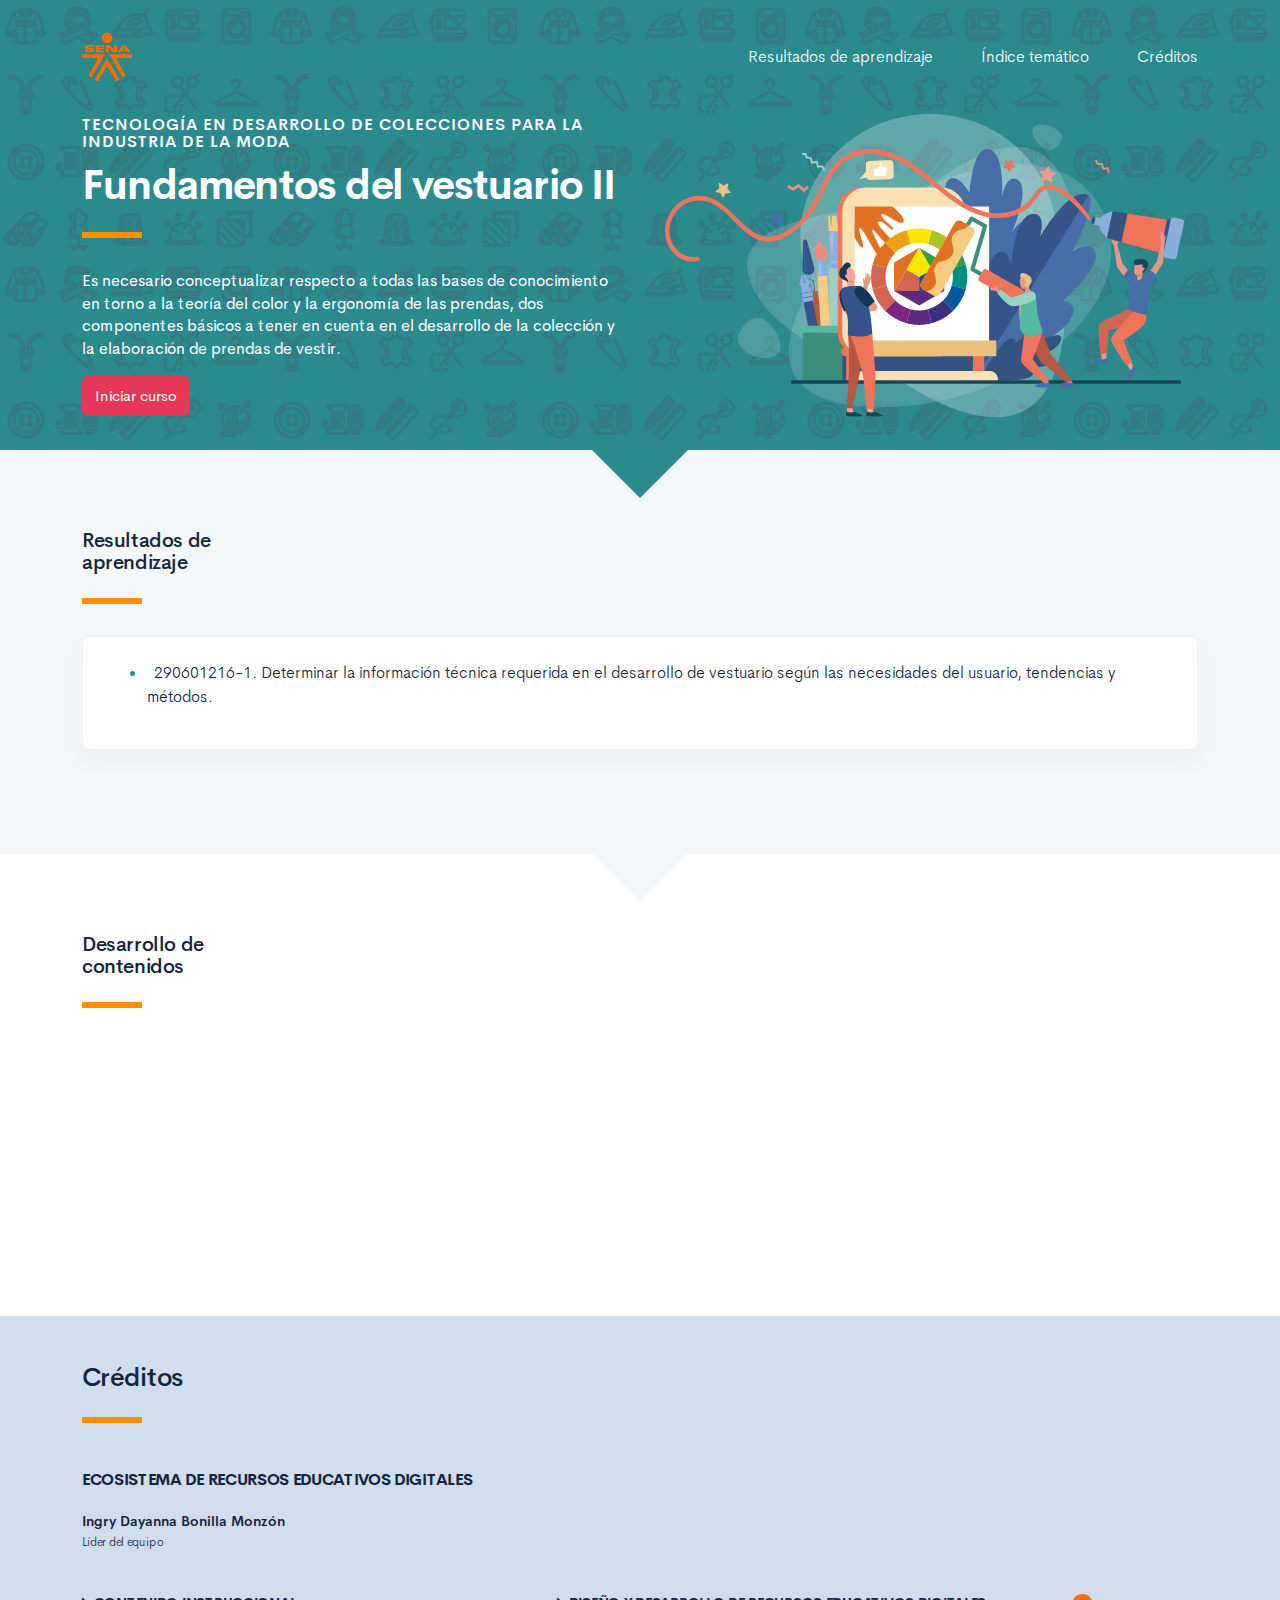
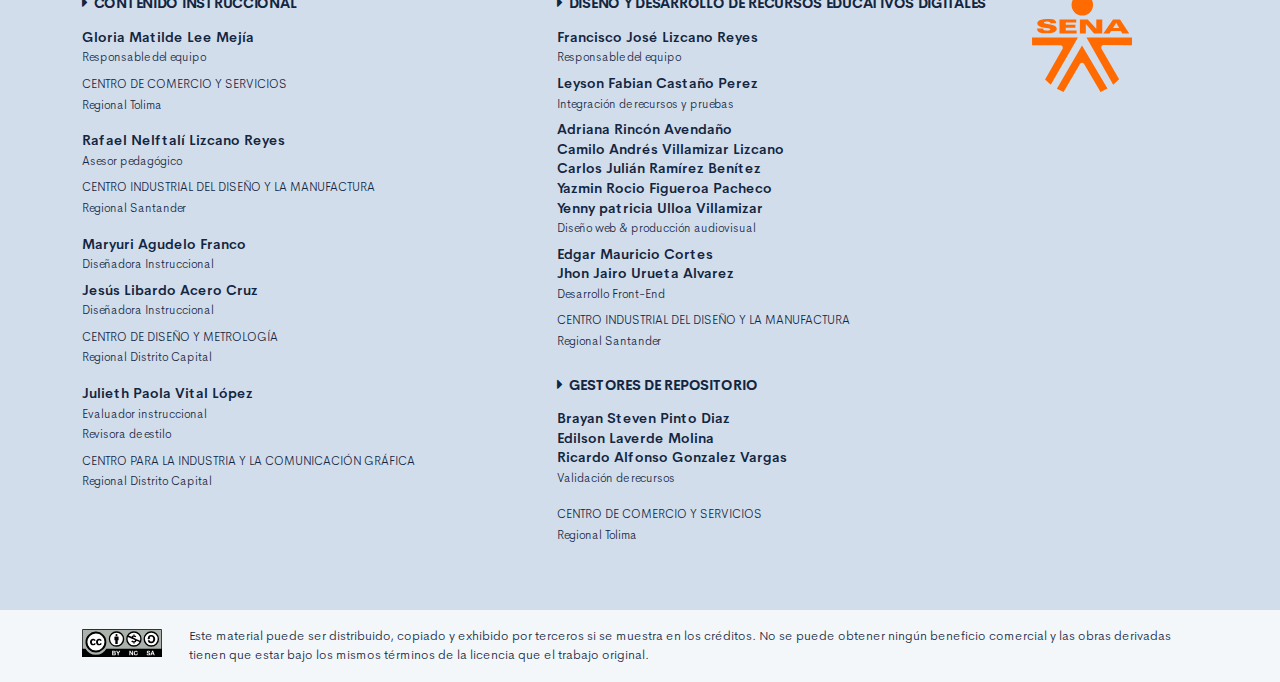
==== public/index.html @ 7e15c2d4 "Desarrollo" ====
<!DOCTYPE html>
<html lang="es">
    <head>
        <meta charset="UTF-8">
        <meta name="viewport" content="width=device-width, user-scalable=no, initial-scale=1.0, maximum-scale=1.0, minimum-scale=1.0">
        <title>Fundamentos del vestuario II</title>
        <meta meta name="description" content="Es necesario conceptualizar respecto a todas las bases de conocimiento en torno a la teoría del color y la ergonomía de las prendas, dos componentes básicos a tener en cuenta en el desarrollo de la colección y la elaboración de prendas de vestir.">
        <link rel="icon" type="image/svg+xml" href="assets/images/logos/senaLogo.svg">
        <link rel="stylesheet" href="assets/fonts/feather/feather.css">
        <link rel="stylesheet" href="assets/fonts/fontawesome/css/font-awesome.css">
        <link href="assets/css/fancybox.css" rel="stylesheet">
        <link href="assets/css/animate.css" rel="stylesheet">
        <link rel="stylesheet" href="assets/css/main.css">
    </head>
    <body class="theme-dark page-header-textura" id="page-home">
        <header class="curso-presentacion page-header" id="CursoPresentacion">
            <div class="page-textura">
                <div class="container">
                    <div class="curso-topbar justify-content-center justify-content-md-between"><a class="curso-topbar__logo"><svg xmlns="http://www.w3.org/2000/svg" width="168.273" height="164.177" viewBox="0 0 168.273 164.177">
                                <path id="SENA_LOGO" data-name="SENA LOGO" d="M85.349,1a18.09,18.09,0,1,0,18.09,18.09h0A18.1,18.1,0,0,0,85.349,1ZM25.617,42.983a33.722,33.722,0,0,0-9.386,1.024,11.156,11.156,0,0,0-5.12,2.56A5.346,5.346,0,0,0,10.086,52.2c.683,1.707,2.56,2.9,4.608,3.584,4.437,1.536,9.386,1.877,13.994,2.731a5.1,5.1,0,0,1,2.389,1.024,1.369,1.369,0,0,1-.683,2.048,9.146,9.146,0,0,1-5.291.683A8.354,8.354,0,0,1,20.5,61.244a1.962,1.962,0,0,1-.853-2.389H9.233A7.663,7.663,0,0,0,10.6,63.463a7.59,7.59,0,0,0,4.267,2.389A28.541,28.541,0,0,0,23.4,66.876,52.426,52.426,0,0,0,35,66.023a11.043,11.043,0,0,0,5.8-2.9,5.358,5.358,0,0,0-1.365-8.533,21.267,21.267,0,0,0-5.8-2.048c-3.072-.683-5.973-1.024-9.045-1.536a9.114,9.114,0,0,1-3.072-.853,1.226,1.226,0,0,1,0-2.219,9.369,9.369,0,0,1,4.437-.683,10.554,10.554,0,0,1,4.608.853A1.877,1.877,0,0,1,31.59,49.81h9.9a5.669,5.669,0,0,0-1.195-3.584A8.875,8.875,0,0,0,35.515,43.5c-3.584-.341-6.827-.512-9.9-.512Zm21.333.683V67.217H75.792V62.1H57.531V57.489H73.744V52.54H57.531V48.786H75.109v-5.12Zm47.615,0H81.253V67.217H91.322V51.346l13.824,15.872h13.824V43.666H108.9v15.7Zm42.495,0L120.676,67.217h10.581l2.56-4.267H150.2l2.389,4.267h11.776l-15.53-23.551ZM142.35,49.3l5.12,8.533h-10.41ZM.7,74.044l.171,12.8L49,86.673c2.389.512,3.925,2.048,3.413,5.8l-29.7,51.711,9.557,9.045L78.01,74.044Zm91.646,0L137.4,152.89l9.9-8.874L117.433,92.3c-.512-3.584.853-5.291,3.413-5.8l48.127.171V74.044ZM84.837,87.185,42.512,159.546l11.264,5.461,28.159-47.615a4.283,4.283,0,0,1,2.9-1.195,4.681,4.681,0,0,1,3.072,1.195l28.159,47.786,11.605-5.973Z" transform="translate(-0.7 -1)" fill="#FF6B00" />
                            </svg>
                        </a><a class="curso-topbar__menubar collapsed btn-menu-responsive d-none" data-toggle="collapse" href="#curso-topbar__nav" aria-expanded="false"><span></span><span></span><span></span></a>
                        <nav class="curso-topbar__nav collapse show d-none d-md-block" id="curso-topbar__nav">
                            <ul class="curso-topbar__list">
                                <li class="curso-topbar__item"><a class="curso-topbar__link text-white" href="#ResultadosAprendizaje"><span>Resultados de aprendizaje</span></a></li>
                                <li class="curso-topbar__item"><a class="curso-topbar__link text-white" href="#IndiceTematico"><span>Índice temático</span></a></li>
                                <li class="curso-topbar__item"><a class="curso-topbar__link text-white" href="#Creditos"><span>Créditos</span></a></li>
                            </ul>
                        </nav>
                    </div>
                    <!--include includes/page-home_header.pug                -->
                    <div class="curso-portada">
                        <div class="row align-items-center">
                            <div class="col-12 col-lg-6">
                                <h3 class="curso-subtitulo" id="curso-titulo-componente">Tecnología en desarrollo de colecciones para la industria de la moda</h3>
                                <h1 class="curso-titulo" id="curso-titulo-tema">Fundamentos del vestuario II</h1>
                                <div class="brand-line-primary"></div>
                                <p class="curso-descripcion">Es necesario conceptualizar respecto a todas las bases de conocimiento en torno a la teoría del color y la ergonomía de las prendas, dos componentes básicos a tener en cuenta en el desarrollo de la colección y la elaboración de prendas de vestir.</p><a class="curso-btn-iniciar btn btn-danger" href="main.html"><span>Iniciar curso</span></a>
                            </div>
                            <div class="col-12 col-lg-6 text-center">
                                <div class="d-none d-lg-block"><img class="curso-imagen" src="assets/images/header/header_media.png" /></div>
                            </div>
                        </div>
                    </div>
                </div>
            </div>
        </header>
        <section class="curso-resultados section bg-base-light" id="ResultadosAprendizaje">
            <div class="container">
                <h2> Resultados de <br>aprendizaje</h2>
                <div class="brand-line-primary"></div>
                <div class="card resultado-item">
                    <div class="card-body">
                        <ul class="bg-color-dark">
                            <li><span>290601216-1. Determinar la información técnica requerida en el desarrollo de vestuario según las necesidades del usuario, tendencias y métodos.</span></li>
                        </ul>
                    </div>
                </div>
            </div>
        </section>
        <section class="curso-indice-tematico section" id="IndiceTematico">
            <div class="container">
                <h2>Desarrollo de <br>contenidos</h2>
                <div class="brand-line-primary"></div>
                <div class="row justify-content-center">
                    <div class="col-12 col-sm-10">
                        <div class="card wow flipInX" data-wow-delay=".2s">
                            <div class="card-body">
                                <ul class="list-group list-group-flush list my-n3 nav-temas">
                                    <li class="list-group-item nav-tema-item">
                                        <div class="row align-items-center">
                                            <div class="col-auto">
                                                <div class="avatar avatar-sm"><span class="nav-tema-item__icon avatar-title font-size-lg bg-secondary-soft rounded-circle text-primary font-weight-bold">1</span></div>
                                            </div>
                                            <div class="col ml-n2"><span class="nav-tema-item__titulo"> <a href="main.html#page/teoria/">Teoría del color</a></span></div>
                                            <div class="col-auto"> <a class="btn btn-light nav-tema-item__btn" href="main.html#page/teoria/">Ver más</a></div>
                                        </div>
                                    </li>
                                    <li class="list-group-item nav-tema-item">
                                        <div class="row align-items-center">
                                            <div class="col-auto">
                                                <div class="avatar avatar-sm"><span class="nav-tema-item__icon avatar-title font-size-lg bg-secondary-soft rounded-circle text-primary font-weight-bold">2</span></div>
                                            </div>
                                            <div class="col ml-n2"><span class="nav-tema-item__titulo"> <a href="main.html#page/analisis/">Análisis Funcional</a></span></div>
                                            <div class="col-auto"> <a class="btn btn-light nav-tema-item__btn" href="main.html#page/analisis/">Ver más</a></div>
                                        </div>
                                    </li>
                                </ul>
                            </div>
                        </div>
                    </div>
                </div>
            </div>
        </section>
        <footer class="footer" id="Creditos">
            <div class="container">
                <h1>Créditos </h1>
                <div class="brand-line-primary"></div>
                <div class="row">
                    <div class="col-12 col-md-5">
                        <h3 class="footer-subtitulo mb-4">ECOSISTEMA DE RECURSOS EDUCATIVOS DIGITALES </h3>
                        <p class="footer-texto mb-2"><strong>Ingry Dayanna Bonilla Monzón</strong><br /> <span class="text-small">Líder del equipo</span></p>
                    </div>
                </div>
                <div class="row mt-5">
                    <div class="col-12 col-md-5">
                        <h4 class="footer-subtitulo-2 mt-0">
                            <div class="fa fa-caret-right mr-2"></div>Contenido Instruccional
                        </h4>
                        <p class="footer-texto mb-2"><strong>Gloria Matilde Lee Mejía </strong><br /> <span class="text-small">Responsable del equipo</span></p>
                        <p class="footer-texto"><span class="text-small text-uppercase">Centro de Comercio y Servicios</span><br /><span class="text-small">Regional Tolima</span></p>
                        <p class="footer-texto mb-2"><strong>Rafael Nelftalí Lizcano Reyes</strong><br /> <span class="text-small">Asesor pedagógico<br /></span></p>
                        <p class="footer-texto"><span class="text-small text-uppercase">Centro industrial del diseño y la manufactura </span><br /><span class="text-small">Regional Santander</span></p>
                        <p class="footer-texto mb-2"><strong>Maryuri Agudelo Franco</strong><br /><span class="text-small">Diseñadora Instruccional<br /></span></p>
                        <p class="footer-texto mb-2"><strong>Jesús Libardo Acero Cruz</strong><br /><span class="text-small">Diseñadora Instruccional<br /></span></p>
                        <p class="footer-texto"><span class="text-small text-uppercase">Centro de diseño y metrología</span><br /><span class="text-small">Regional Distrito Capital</span></p>
                        <p class="footer-texto mb-2"><strong>Julieth Paola Vital López </strong><br /><span class="text-small">Evaluador instruccional<br /></span><span class="text-small">Revisora de estilo<br /></span></p>
                        <p class="footer-texto"><span class="text-small text-uppercase">Centro para la Industria y la Comunicación Gráfica</span><br /><span class="text-small">Regional Distrito Capital</span></p>
                    </div>
                    <div class="col-12 col-md-5">
                        <h4 class="footer-subtitulo-2 mt-0">
                            <div class="fa fa-caret-right mr-2"></div>Diseño y desarrollo de recursos educativos digitales
                        </h4>
                        <p class="footer-texto mb-2"><strong>Francisco José Lizcano Reyes </strong><br /> <span class="text-small">Responsable del equipo<br /></span></p>
                        <p class="footer-texto mb-2"><strong>Leyson Fabian Castaño Perez</strong><br /> <span class="text-small">Integración de recursos y pruebas<br /></span></p>
                        <p class="footer-texto mb-2"> <strong>Adriana Rincón Avendaño</strong><br />
                            <strong>Camilo Andrés Villamizar Lizcano</strong><br />
                            <strong>Carlos Julián Ramírez Benítez</strong><br />
                            <strong>Yazmin Rocio Figueroa Pacheco</strong><br />
                            <strong>Yenny patricia Ulloa Villamizar</strong><br /><span class="text-small">Diseño web & producción audiovisual<br /></span></p>
                        <p class="footer-texto mb-2"><strong>Edgar Mauricio Cortes</strong><br />
                            <strong>Jhon Jairo Urueta Alvarez</strong><br /><span class="text-small">Desarrollo Front-End<br /></span></p>
                        <p class="footer-texto mb-2"><span class="text-small text-uppercase">Centro industrial del diseño y la manufactura </span><br /><span class="text-small">Regional Santander</span></p>
                        <h4 class="footer-subtitulo-2 mt-4">
                            <div class="fa fa-caret-right mr-2"></div>Gestores de repositorio
                        </h4>
                        <p class="footer-texto"> <strong>Brayan Steven Pinto Diaz</strong><br />
                            <strong>Edilson Laverde Molina</strong><br />
                            <strong>Ricardo Alfonso Gonzalez Vargas</strong><br /><span class="text-small">Validación de recursos<br /></span></p>
                        <p class="footer-texto"><span class="text-small text-uppercase">CENTRO DE COMERCIO Y SERVICIOS</span><br /><span class="text-small">Regional Tolima</span></p>
                    </div>
                    <div class="col-12 col-md-2">
                        <div class="d-flex flex-column justify-content-center"><img src="assets/images/logos/senaLogo.svg" style="max-width:100px" /></div>
                    </div>
                </div>
            </div>
        </footer>
        <section id="cc">
            <div class="container">
                <div class="d-flex flex-column flex-sm-row"><span class="pr-3"><i class="icon cc"></i></span><span>Este material puede ser distribuido, copiado y exhibido por terceros si se muestra en los créditos. No se puede obtener ningún beneficio comercial y las obras derivadas tienen que estar bajo los mismos términos de la licencia que el trabajo original.</span></div>
            </div>
        </section>
        <script src="assets/js/vendor.js"></script>
        <script src="assets/js/global.js"> </script>
        <script src="assets/js/pages.js"></script>
    </body>
</html>
---- public/assets/fonts/feather/feather.css ----
@font-face {
  font-family: 'Feather';
  src:
    url('fonts/Feather.ttf?sdxovp') format('truetype'),
    url('fonts/Feather.woff?sdxovp') format('woff'),
    url('fonts/Feather.svg?sdxovp#Feather') format('svg');
  font-weight: normal;
  font-style: normal;
}

.fe {
  /* use !important to prevent issues with browser extensions that change fonts */
  font-family: 'Feather' !important;
  speak: none;
  font-style: normal;
  font-weight: normal;
  font-variant: normal;
  text-transform: none;
  line-height: 1;

  /* Better Font Rendering =========== */
  -webkit-font-smoothing: antialiased;
  -moz-osx-font-smoothing: grayscale;
}

.fe-activity:before {
  content: "\e900";
}
.fe-airplay:before {
  content: "\e901";
}
.fe-alert-circle:before {
  content: "\e902";
}
.fe-alert-octagon:before {
  content: "\e903";
}
.fe-alert-triangle:before {
  content: "\e904";
}
.fe-align-center:before {
  content: "\e905";
}
.fe-align-justify:before {
  content: "\e906";
}
.fe-align-left:before {
  content: "\e907";
}
.fe-align-right:before {
  content: "\e908";
}
.fe-anchor:before {
  content: "\e909";
}
.fe-aperture:before {
  content: "\e90a";
}
.fe-archive:before {
  content: "\e90b";
}
.fe-arrow-down:before {
  content: "\e90c";
}
.fe-arrow-down-circle:before {
  content: "\e90d";
}
.fe-arrow-down-left:before {
  content: "\e90e";
}
.fe-arrow-down-right:before {
  content: "\e90f";
}
.fe-arrow-left:before {
  content: "\e910";
}
.fe-arrow-left-circle:before {
  content: "\e911";
}
.fe-arrow-right:before {
  content: "\e912";
}
.fe-arrow-right-circle:before {
  content: "\e913";
}
.fe-arrow-up:before {
  content: "\e914";
}
.fe-arrow-up-circle:before {
  content: "\e915";
}
.fe-arrow-up-left:before {
  content: "\e916";
}
.fe-arrow-up-right:before {
  content: "\e917";
}
.fe-at-sign:before {
  content: "\e918";
}
.fe-award:before {
  content: "\e919";
}
.fe-bar-chart:before {
  content: "\e91a";
}
.fe-bar-chart-2:before {
  content: "\e91b";
}
.fe-battery:before {
  content: "\e91c";
}
.fe-battery-charging:before {
  content: "\e91d";
}
.fe-bell:before {
  content: "\e91e";
}
.fe-bell-off:before {
  content: "\e91f";
}
.fe-bluetooth:before {
  content: "\e920";
}
.fe-bold:before {
  content: "\e921";
}
.fe-book:before {
  content: "\e922";
}
.fe-book-open:before {
  content: "\e923";
}
.fe-bookmark:before {
  content: "\e924";
}
.fe-box:before {
  content: "\e925";
}
.fe-briefcase:before {
  content: "\e926";
}
.fe-calendar:before {
  content: "\e927";
}
.fe-camera:before {
  content: "\e928";
}
.fe-camera-off:before {
  content: "\e929";
}
.fe-cast:before {
  content: "\e92a";
}
.fe-check:before {
  content: "\e92b";
}
.fe-check-circle:before {
  content: "\e92c";
}
.fe-check-square:before {
  content: "\e92d";
}
.fe-chevron-down:before {
  content: "\e92e";
}
.fe-chevron-left:before {
  content: "\e92f";
}
.fe-chevron-right:before {
  content: "\e930";
}
.fe-chevron-up:before {
  content: "\e931";
}
.fe-chevrons-down:before {
  content: "\e932";
}
.fe-chevrons-left:before {
  content: "\e933";
}
.fe-chevrons-right:before {
  content: "\e934";
}
.fe-chevrons-up:before {
  content: "\e935";
}
.fe-chrome:before {
  content: "\e936";
}
.fe-circle:before {
  content: "\e937";
}
.fe-clipboard:before {
  content: "\e938";
}
.fe-clock:before {
  content: "\e939";
}
.fe-cloud:before {
  content: "\e93a";
}
.fe-cloud-drizzle:before {
  content: "\e93b";
}
.fe-cloud-lightning:before {
  content: "\e93c";
}
.fe-cloud-off:before {
  content: "\e93d";
}
.fe-cloud-rain:before {
  content: "\e93e";
}
.fe-cloud-snow:before {
  content: "\e93f";
}
.fe-code:before {
  content: "\e940";
}
.fe-codepen:before {
  content: "\e941";
}
.fe-command:before {
  content: "\e942";
}
.fe-compass:before {
  content: "\e943";
}
.fe-copy:before {
  content: "\e944";
}
.fe-corner-down-left:before {
  content: "\e945";
}
.fe-corner-down-right:before {
  content: "\e946";
}
.fe-corner-left-down:before {
  content: "\e947";
}
.fe-corner-left-up:before {
  content: "\e948";
}
.fe-corner-right-down:before {
  content: "\e949";
}
.fe-corner-right-up:before {
  content: "\e94a";
}
.fe-corner-up-left:before {
  content: "\e94b";
}
.fe-corner-up-right:before {
  content: "\e94c";
}
.fe-cpu:before {
  content: "\e94d";
}
.fe-credit-card:before {
  content: "\e94e";
}
.fe-crop:before {
  content: "\e94f";
}
.fe-crosshair:before {
  content: "\e950";
}
.fe-database:before {
  content: "\e951";
}
.fe-delete:before {
  content: "\e952";
}
.fe-disc:before {
  content: "\e953";
}
.fe-dollar-sign:before {
  content: "\e954";
}
.fe-download:before {
  content: "\e955";
}
.fe-download-cloud:before {
  content: "\e956";
}
.fe-droplet:before {
  content: "\e957";
}
.fe-edit:before {
  content: "\e958";
}
.fe-edit-2:before {
  content: "\e959";
}
.fe-edit-3:before {
  content: "\e95a";
}
.fe-external-link:before {
  content: "\e95b";
}
.fe-eye:before {
  content: "\e95c";
}
.fe-eye-off:before {
  content: "\e95d";
}
.fe-facebook:before {
  content: "\e95e";
}
.fe-fast-forward:before {
  content: "\e95f";
}
.fe-feather:before {
  content: "\e960";
}
.fe-file:before {
  content: "\e961";
}
.fe-file-minus:before {
  content: "\e962";
}
.fe-file-plus:before {
  content: "\e963";
}
.fe-file-text:before {
  content: "\e964";
}
.fe-film:before {
  content: "\e965";
}
.fe-filter:before {
  content: "\e966";
}
.fe-flag:before {
  content: "\e967";
}
.fe-folder:before {
  content: "\e968";
}
.fe-folder-minus:before {
  content: "\e969";
}
.fe-folder-plus:before {
  content: "\e96a";
}
.fe-gift:before {
  content: "\e96b";
}
.fe-git-branch:before {
  content: "\e96c";
}
.fe-git-commit:before {
  content: "\e96d";
}
.fe-git-merge:before {
  content: "\e96e";
}
.fe-git-pull-request:before {
  content: "\e96f";
}
.fe-github:before {
  content: "\e970";
}
.fe-gitlab:before {
  content: "\e971";
}
.fe-globe:before {
  content: "\e972";
}
.fe-grid:before {
  content: "\e973";
}
.fe-hard-drive:before {
  content: "\e974";
}
.fe-hash:before {
  content: "\e975";
}
.fe-headphones:before {
  content: "\e976";
}
.fe-heart:before {
  content: "\e977";
}
.fe-help-circle:before {
  content: "\e978";
}
.fe-home:before {
  content: "\e979";
}
.fe-image:before {
  content: "\e97a";
}
.fe-inbox:before {
  content: "\e97b";
}
.fe-info:before {
  content: "\e97c";
}
.fe-instagram:before {
  content: "\e97d";
}
.fe-italic:before {
  content: "\e97e";
}
.fe-layers:before {
  content: "\e97f";
}
.fe-layout:before {
  content: "\e980";
}
.fe-life-buoy:before {
  content: "\e981";
}
.fe-link:before {
  content: "\e982";
}
.fe-link-2:before {
  content: "\e983";
}
.fe-linkedin:before {
  content: "\e984";
}
.fe-list:before {
  content: "\e985";
}
.fe-loader:before {
  content: "\e986";
}
.fe-lock:before {
  content: "\e987";
}
.fe-log-in:before {
  content: "\e988";
}
.fe-log-out:before {
  content: "\e989";
}
.fe-mail:before {
  content: "\e98a";
}
.fe-map:before {
  content: "\e98b";
}
.fe-map-pin:before {
  content: "\e98c";
}
.fe-maximize:before {
  content: "\e98d";
}
.fe-maximize-2:before {
  content: "\e98e";
}
.fe-menu:before {
  content: "\e98f";
}
.fe-message-circle:before {
  content: "\e990";
}
.fe-message-square:before {
  content: "\e991";
}
.fe-mic:before {
  content: "\e992";
}
.fe-mic-off:before {
  content: "\e993";
}
.fe-minimize:before {
  content: "\e994";
}
.fe-minimize-2:before {
  content: "\e995";
}
.fe-minus:before {
  content: "\e996";
}
.fe-minus-circle:before {
  content: "\e997";
}
.fe-minus-square:before {
  content: "\e998";
}
.fe-monitor:before {
  content: "\e999";
}
.fe-moon:before {
  content: "\e99a";
}
.fe-more-horizontal:before {
  content: "\e99b";
}
.fe-more-vertical:before {
  content: "\e99c";
}
.fe-move:before {
  content: "\e99d";
}
.fe-music:before {
  content: "\e99e";
}
.fe-navigation:before {
  content: "\e99f";
}
.fe-navigation-2:before {
  content: "\e9a0";
}
.fe-octagon:before {
  content: "\e9a1";
}
.fe-package:before {
  content: "\e9a2";
}
.fe-paperclip:before {
  content: "\e9a3";
}
.fe-pause:before {
  content: "\e9a4";
}
.fe-pause-circle:before {
  content: "\e9a5";
}
.fe-percent:before {
  content: "\e9a6";
}
.fe-phone:before {
  content: "\e9a7";
}
.fe-phone-call:before {
  content: "\e9a8";
}
.fe-phone-forwarded:before {
  content: "\e9a9";
}
.fe-phone-incoming:before {
  content: "\e9aa";
}
.fe-phone-missed:before {
  content: "\e9ab";
}
.fe-phone-off:before {
  content: "\e9ac";
}
.fe-phone-outgoing:before {
  content: "\e9ad";
}
.fe-pie-chart:before {
  content: "\e9ae";
}
.fe-play:before {
  content: "\e9af";
}
.fe-play-circle:before {
  content: "\e9b0";
}
.fe-plus:before {
  content: "\e9b1";
}
.fe-plus-circle:before {
  content: "\e9b2";
}
.fe-plus-square:before {
  content: "\e9b3";
}
.fe-pocket:before {
  content: "\e9b4";
}
.fe-power:before {
  content: "\e9b5";
}
.fe-printer:before {
  content: "\e9b6";
}
.fe-radio:before {
  content: "\e9b7";
}
.fe-refresh-ccw:before {
  content: "\e9b8";
}
.fe-refresh-cw:before {
  content: "\e9b9";
}
.fe-repeat:before {
  content: "\e9ba";
}
.fe-rewind:before {
  content: "\e9bb";
}
.fe-rotate-ccw:before {
  content: "\e9bc";
}
.fe-rotate-cw:before {
  content: "\e9bd";
}
.fe-rss:before {
  content: "\e9be";
}
.fe-save:before {
  content: "\e9bf";
}
.fe-scissors:before {
  content: "\e9c0";
}
.fe-search:before {
  content: "\e9c1";
}
.fe-send:before {
  content: "\e9c2";
}
.fe-server:before {
  content: "\e9c3";
}
.fe-settings:before {
  content: "\e9c4";
}
.fe-share:before {
  content: "\e9c5";
}
.fe-share-2:before {
  content: "\e9c6";
}
.fe-shield:before {
  content: "\e9c7";
}
.fe-shield-off:before {
  content: "\e9c8";
}
.fe-shopping-bag:before {
  content: "\e9c9";
}
.fe-shopping-cart:before {
  content: "\e9ca";
}
.fe-shuffle:before {
  content: "\e9cb";
}
.fe-sidebar:before {
  content: "\e9cc";
}
.fe-skip-back:before {
  content: "\e9cd";
}
.fe-skip-forward:before {
  content: "\e9ce";
}
.fe-slack:before {
  content: "\e9cf";
}
.fe-slash:before {
  content: "\e9d0";
}
.fe-sliders:before {
  content: "\e9d1";
}
.fe-smartphone:before {
  content: "\e9d2";
}
.fe-speaker:before {
  content: "\e9d3";
}
.fe-square:before {
  content: "\e9d4";
}
.fe-star:before {
  content: "\e9d5";
}
.fe-stop-circle:before {
  content: "\e9d6";
}
.fe-sun:before {
  content: "\e9d7";
}
.fe-sunrise:before {
  content: "\e9d8";
}
.fe-sunset:before {
  content: "\e9d9";
}
.fe-tablet:before {
  content: "\e9da";
}
.fe-tag:before {
  content: "\e9db";
}
.fe-target:before {
  content: "\e9dc";
}
.fe-terminal:before {
  content: "\e9dd";
}
.fe-thermometer:before {
  content: "\e9de";
}
.fe-thumbs-down:before {
  content: "\e9df";
}
.fe-thumbs-up:before {
  content: "\e9e0";
}
.fe-toggle-left:before {
  content: "\e9e1";
}
.fe-toggle-right:before {
  content: "\e9e2";
}
.fe-trash:before {
  content: "\e9e3";
}
.fe-trash-2:before {
  content: "\e9e4";
}
.fe-trending-down:before {
  content: "\e9e5";
}
.fe-trending-up:before {
  content: "\e9e6";
}
.fe-triangle:before {
  content: "\e9e7";
}
.fe-truck:before {
  content: "\e9e8";
}
.fe-tv:before {
  content: "\e9e9";
}
.fe-twitter:before {
  content: "\e9ea";
}
.fe-type:before {
  content: "\e9eb";
}
.fe-umbrella:before {
  content: "\e9ec";
}
.fe-underline:before {
  content: "\e9ed";
}
.fe-unlock:before {
  content: "\e9ee";
}
.fe-upload:before {
  content: "\e9ef";
}
.fe-upload-cloud:before {
  content: "\e9f0";
}
.fe-user:before {
  content: "\e9f1";
}
.fe-user-check:before {
  content: "\e9f2";
}
.fe-user-minus:before {
  content: "\e9f3";
}
.fe-user-plus:before {
  content: "\e9f4";
}
.fe-user-x:before {
  content: "\e9f5";
}
.fe-users:before {
  content: "\e9f6";
}
.fe-video:before {
  content: "\e9f7";
}
.fe-video-off:before {
  content: "\e9f8";
}
.fe-voicemail:before {
  content: "\e9f9";
}
.fe-volume:before {
  content: "\e9fa";
}
.fe-volume-1:before {
  content: "\e9fb";
}
.fe-volume-2:before {
  content: "\e9fc";
}
.fe-volume-x:before {
  content: "\e9fd";
}
.fe-watch:before {
  content: "\e9fe";
}
.fe-wifi:before {
  content: "\e9ff";
}
.fe-wifi-off:before {
  content: "\ea00";
}
.fe-wind:before {
  content: "\ea01";
}
.fe-x:before {
  content: "\ea02";
}
.fe-x-circle:before {
  content: "\ea03";
}
.fe-x-square:before {
  content: "\ea04";
}
.fe-youtube:before {
  content: "\ea05";
}
.fe-zap:before {
  content: "\ea06";
}
.fe-zap-off:before {
  content: "\ea07";
}
.fe-zoom-in:before {
  content: "\ea08";
}
.fe-zoom-out:before {
  content: "\ea09";
}
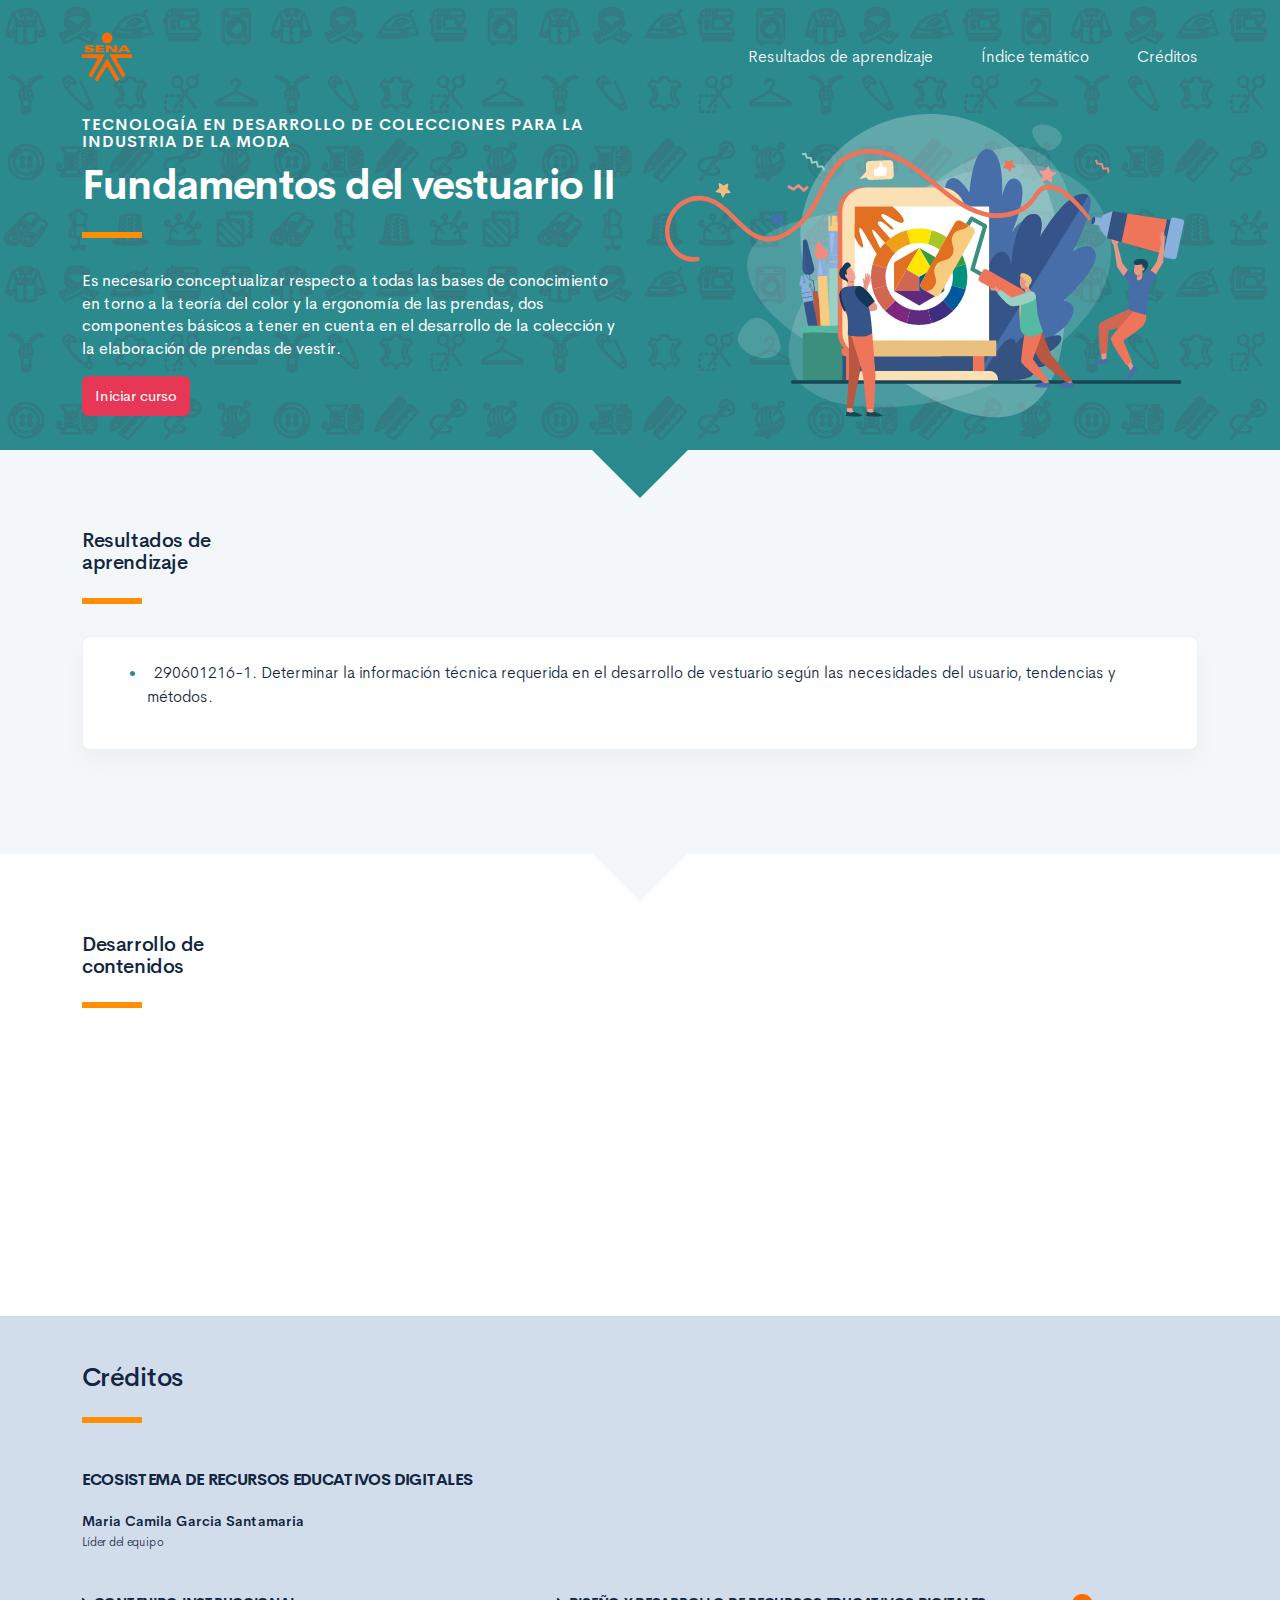
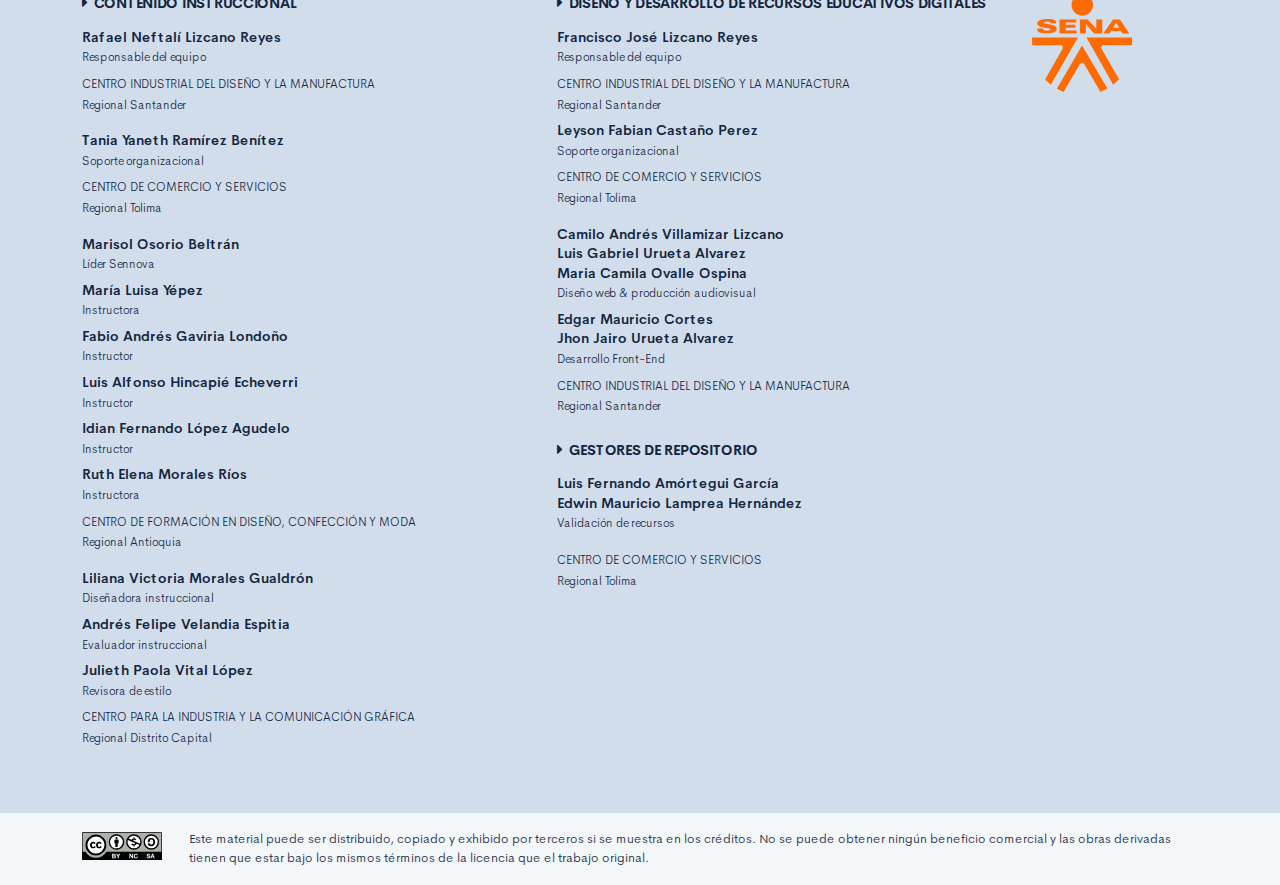
==== commit ee45befe: "Actualización anclas por error en Territorium no enlaza correctamente." ====
--- a/public/index.html
+++ b/public/index.html
@@ -99,7 +99,7 @@
                 <div class="row">
                     <div class="col-12 col-md-5">
                         <h3 class="footer-subtitulo mb-4">ECOSISTEMA DE RECURSOS EDUCATIVOS DIGITALES </h3>
-                        <p class="footer-texto mb-2"><strong>Ingry Dayanna Bonilla Monzón</strong><br /> <span class="text-small">Líder del equipo</span></p>
+                        <p class="footer-texto mb-2"><strong>Maria Camila Garcia Santamaria</strong><br /> <span class="text-small">Líder del equipo</span></p>
                     </div>
                 </div>
                 <div class="row mt-5">
@@ -107,14 +107,20 @@
                         <h4 class="footer-subtitulo-2 mt-0">
                             <div class="fa fa-caret-right mr-2"></div>Contenido Instruccional
                         </h4>
-                        <p class="footer-texto mb-2"><strong>Gloria Matilde Lee Mejía </strong><br /> <span class="text-small">Responsable del equipo</span></p>
-                        <p class="footer-texto"><span class="text-small text-uppercase">Centro de Comercio y Servicios</span><br /><span class="text-small">Regional Tolima</span></p>
-                        <p class="footer-texto mb-2"><strong>Rafael Nelftalí Lizcano Reyes</strong><br /> <span class="text-small">Asesor pedagógico<br /></span></p>
-                        <p class="footer-texto"><span class="text-small text-uppercase">Centro industrial del diseño y la manufactura </span><br /><span class="text-small">Regional Santander</span></p>
-                        <p class="footer-texto mb-2"><strong>Maryuri Agudelo Franco</strong><br /><span class="text-small">Diseñadora Instruccional<br /></span></p>
-                        <p class="footer-texto mb-2"><strong>Jesús Libardo Acero Cruz</strong><br /><span class="text-small">Diseñadora Instruccional<br /></span></p>
-                        <p class="footer-texto"><span class="text-small text-uppercase">Centro de diseño y metrología</span><br /><span class="text-small">Regional Distrito Capital</span></p>
-                        <p class="footer-texto mb-2"><strong>Julieth Paola Vital López </strong><br /><span class="text-small">Evaluador instruccional<br /></span><span class="text-small">Revisora de estilo<br /></span></p>
+                        <p class="footer-texto mb-2"><strong>Rafael Neftalí Lizcano Reyes </strong><br /> <span class="text-small">Responsable del equipo</span></p>
+                        <p class="footer-texto"><span class="text-small text-uppercase">Centro industrial del diseño y la manufactura</span><br /><span class="text-small">Regional Santander</span></p>
+                        <p class="footer-texto mb-2"><strong>Tania Yaneth Ramírez Benítez</strong><br /> <span class="text-small">Soporte organizacional<br /></span></p>
+                        <p class="footer-texto"><span class="text-small text-uppercase">Centro de comercio y servicios </span><br /><span class="text-small">Regional Tolima</span></p>
+                        <p class="footer-texto mb-2"><strong>Marisol Osorio Beltrán</strong><br /><span class="text-small">Líder Sennova<br /></span></p>
+                        <p class="footer-texto mb-2"><strong>María Luisa Yépez</strong><br /><span class="text-small">Instructora<br /></span></p>
+                        <p class="footer-texto mb-2"><strong>Fabio Andrés Gaviria Londoño</strong><br /><span class="text-small">Instructor<br /></span></p>
+                        <p class="footer-texto mb-2"><strong>Luis Alfonso Hincapié Echeverri</strong><br /><span class="text-small">Instructor<br /></span></p>
+                        <p class="footer-texto mb-2"><strong>Idian Fernando López Agudelo</strong><br /><span class="text-small">Instructor<br /></span></p>
+                        <p class="footer-texto mb-2"><strong>Ruth Elena Morales Ríos</strong><br /><span class="text-small">Instructora<br /></span></p>
+                        <p class="footer-texto"><span class="text-small text-uppercase">Centro de Formación en Diseño, Confección y Moda</span><br /><span class="text-small">Regional Antioquia</span></p>
+                        <p class="footer-texto mb-2"><strong>Liliana Victoria Morales Gualdrón </strong><br /><span class="text-small">Diseñadora instruccional<br /></span></p>
+                        <p class="footer-texto mb-2"><strong>Andrés Felipe Velandia Espitia </strong><br /><span class="text-small">Evaluador instruccional<br /></span></p>
+                        <p class="footer-texto mb-2"><strong>Julieth Paola Vital López </strong><br /><span class="text-small">Revisora de estilo<br /></span></p>
                         <p class="footer-texto"><span class="text-small text-uppercase">Centro para la Industria y la Comunicación Gráfica</span><br /><span class="text-small">Regional Distrito Capital</span></p>
                     </div>
                     <div class="col-12 col-md-5">
@@ -122,21 +128,20 @@
                             <div class="fa fa-caret-right mr-2"></div>Diseño y desarrollo de recursos educativos digitales
                         </h4>
                         <p class="footer-texto mb-2"><strong>Francisco José Lizcano Reyes </strong><br /> <span class="text-small">Responsable del equipo<br /></span></p>
-                        <p class="footer-texto mb-2"><strong>Leyson Fabian Castaño Perez</strong><br /> <span class="text-small">Integración de recursos y pruebas<br /></span></p>
-                        <p class="footer-texto mb-2"> <strong>Adriana Rincón Avendaño</strong><br />
-                            <strong>Camilo Andrés Villamizar Lizcano</strong><br />
-                            <strong>Carlos Julián Ramírez Benítez</strong><br />
-                            <strong>Yazmin Rocio Figueroa Pacheco</strong><br />
-                            <strong>Yenny patricia Ulloa Villamizar</strong><br /><span class="text-small">Diseño web & producción audiovisual<br /></span></p>
+                        <p class="footer-texto mb-2"><span class="text-small text-uppercase">Centro industrial del diseño y la manufactura </span><br /><span class="text-small">Regional Santander</span></p>
+                        <p class="footer-texto mb-2"><strong>Leyson Fabian Castaño Perez</strong><br /> <span class="text-small">Soporte organizacional<br /></span></p>
+                        <p class="footer-texto"><span class="text-small text-uppercase">Centro de comercio y servicios </span><br /><span class="text-small">Regional Tolima</span></p>
+                        <p class="footer-texto mb-2"> <strong>Camilo Andrés Villamizar Lizcano</strong><br />
+                            <strong>Luis Gabriel Urueta Alvarez</strong><br />
+                            <strong>Maria Camila Ovalle Ospina </strong><br /><span class="text-small">Diseño web & producción audiovisual<br /></span></p>
                         <p class="footer-texto mb-2"><strong>Edgar Mauricio Cortes</strong><br />
                             <strong>Jhon Jairo Urueta Alvarez</strong><br /><span class="text-small">Desarrollo Front-End<br /></span></p>
                         <p class="footer-texto mb-2"><span class="text-small text-uppercase">Centro industrial del diseño y la manufactura </span><br /><span class="text-small">Regional Santander</span></p>
                         <h4 class="footer-subtitulo-2 mt-4">
                             <div class="fa fa-caret-right mr-2"></div>Gestores de repositorio
                         </h4>
-                        <p class="footer-texto"> <strong>Brayan Steven Pinto Diaz</strong><br />
-                            <strong>Edilson Laverde Molina</strong><br />
-                            <strong>Ricardo Alfonso Gonzalez Vargas</strong><br /><span class="text-small">Validación de recursos<br /></span></p>
+                        <p class="footer-texto"> <strong>Luis Fernando Amórtegui García</strong><br />
+                            <strong>Edwin Mauricio Lamprea Hernández</strong><br /><span class="text-small">Validación de recursos<br /></span></p>
                         <p class="footer-texto"><span class="text-small text-uppercase">CENTRO DE COMERCIO Y SERVICIOS</span><br /><span class="text-small">Regional Tolima</span></p>
                     </div>
                     <div class="col-12 col-md-2">
